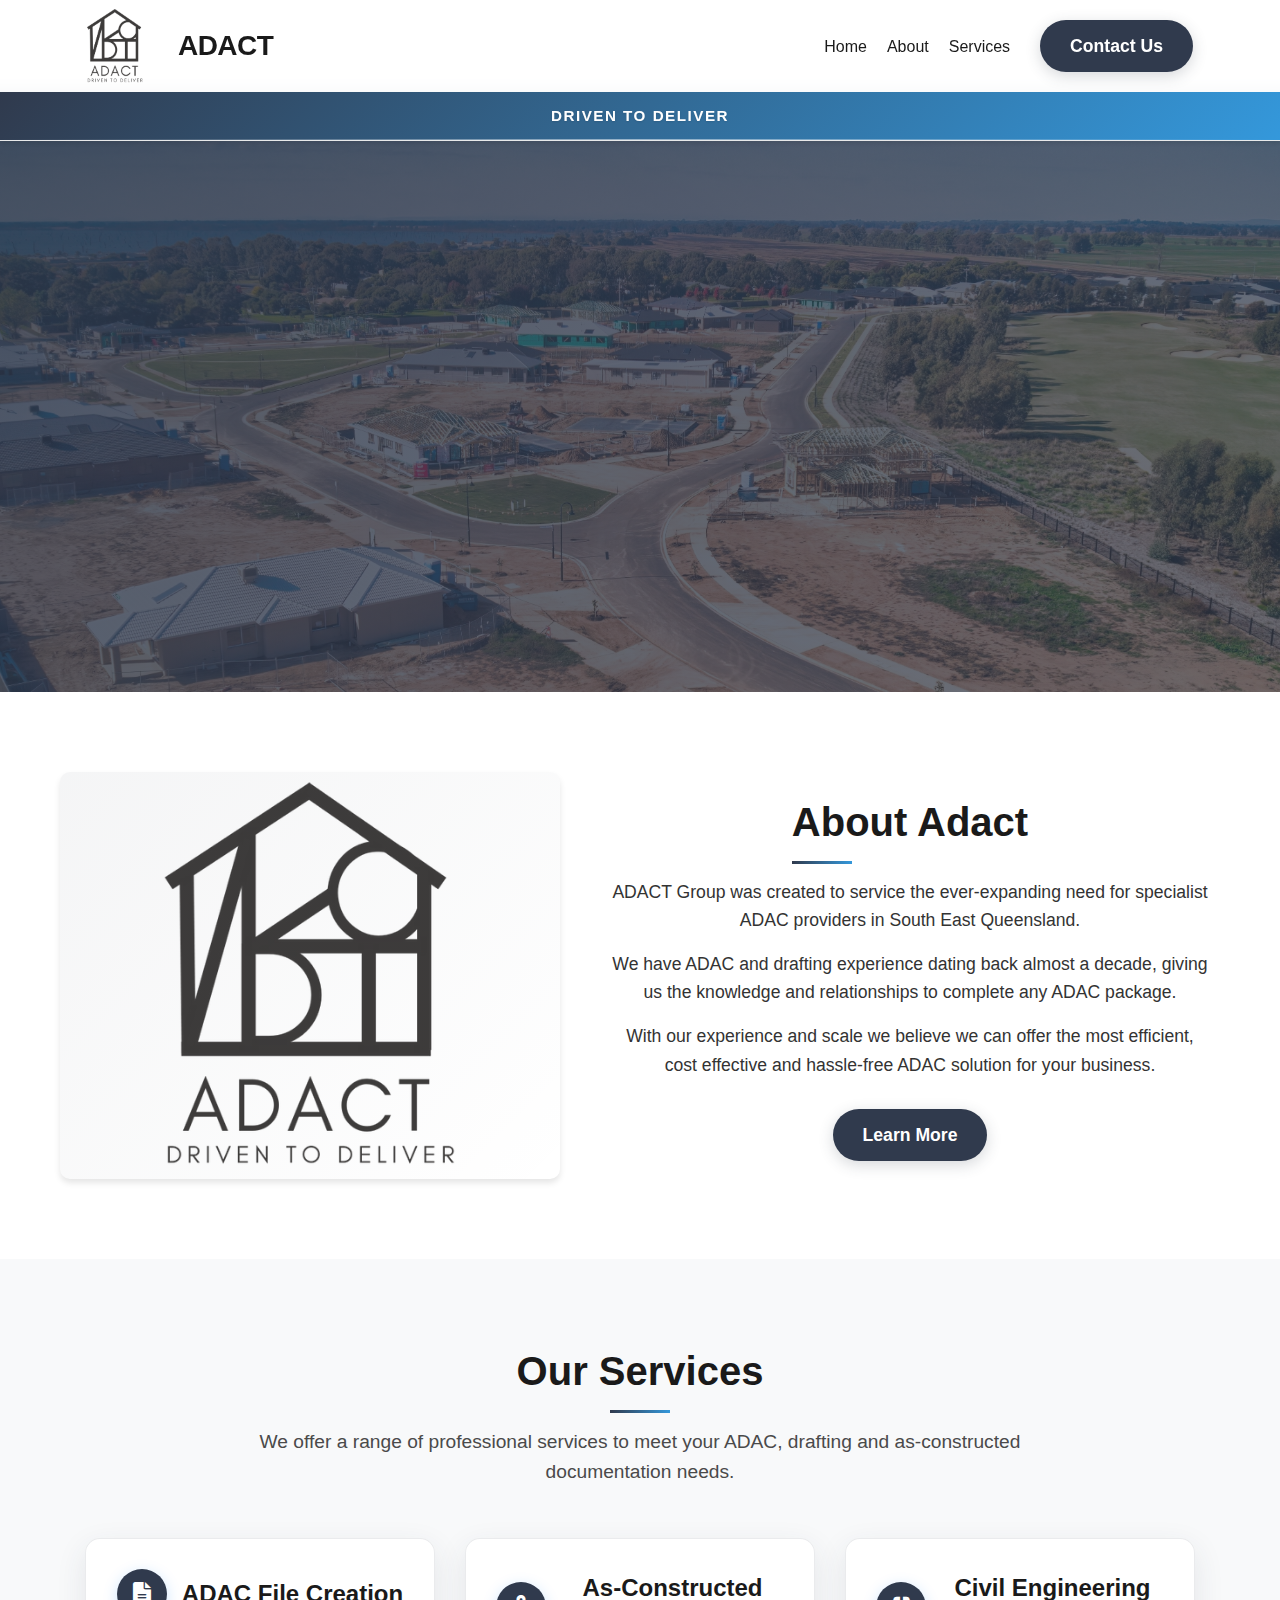
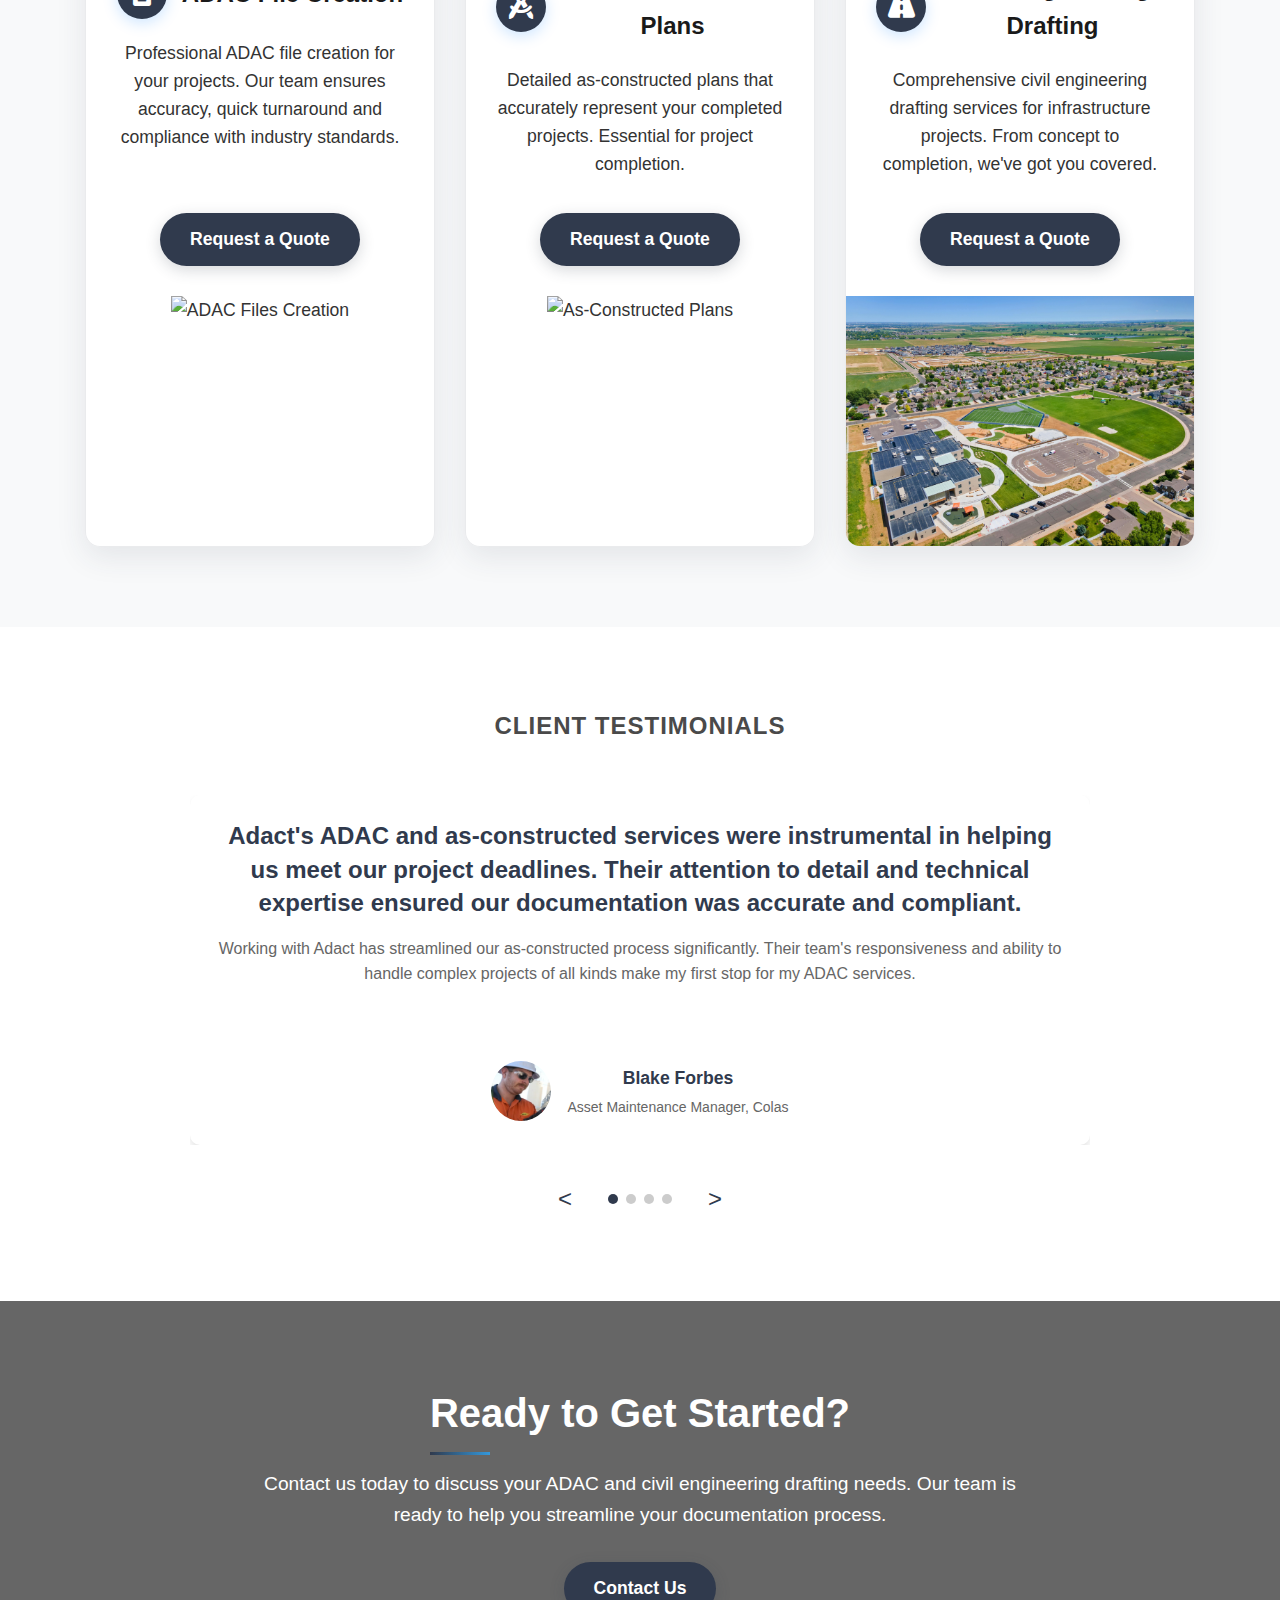
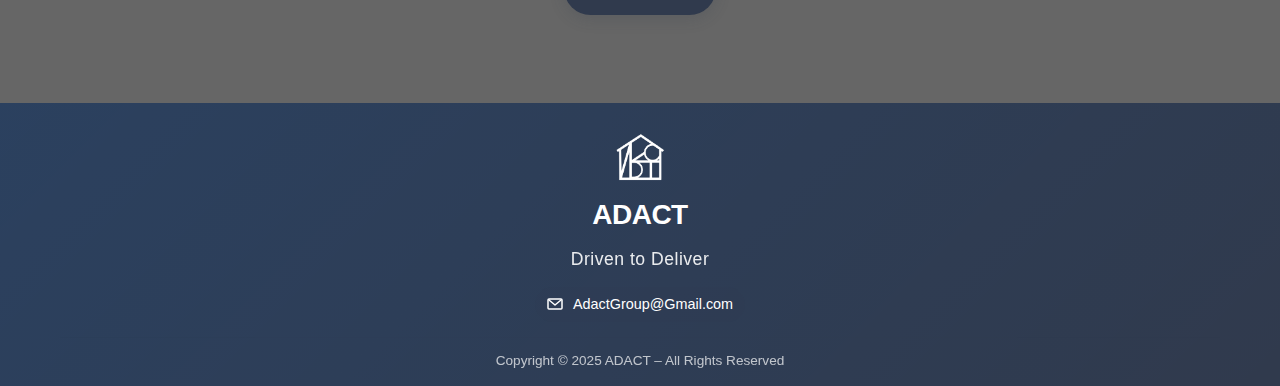
==== index.html @ 295e5d37 "Initial commit" ====
<!DOCTYPE html>
<html lang="en">

<head>
  <meta charset="UTF-8" />
  <meta name="viewport" content="width=device-width, initial-scale=1.0" />
  <meta name="description"
    content="ADACT - Professional ADAC and civil engineering drafting services. Specializing in ADAC files creation, As-Constructed Plans, and civil engineering drafting." />
  <link rel="icon" type="image/png" href="img/favicon.png" />
  <title>ADACT - ADAC & Civil Engineering Drafting Services</title>

  <!-- Preload critical assets -->
  <link rel="preload" href="img/LOGO-Slogan-Black.png" as="image" />
  <link rel="preload" href="img/Hero.jpg" as="image" />

  <!-- Preconnect to external domains -->
  <link rel="preconnect" href="https://fonts.googleapis.com" />
  <link rel="preconnect" href="https://fonts.gstatic.com" crossorigin />

  <link rel="stylesheet" href="css/adact-styles.css" />
  <link rel="stylesheet" href="https://cdnjs.cloudflare.com/ajax/libs/font-awesome/6.0.0/css/all.min.css" />
</head>

<body>
  <div class="wrapper">
    <header class="header">
      <div class="header__container">
        <a href="index.html" class="header__logo logo"><img src="img/LOGO-Slogan-Grey.png" alt="ADACT" /><span
            class="header__logo-text">ADACT</span></a>
        <div class="header__navigation">
          <div class="header__menu menu">
            <nav class="menu__body">
              <ul class="menu__list">
                <li class="menu__item"><a href="index.html" class="menu__link">Home</a></li>
                <li class="menu__item"><a href="about.html" class="menu__link">About</a></li>
                <li class="menu__item"><a href="services.html" class="menu__link">Services</a></li>
              </ul>
              <a href="contact.html" class="actions-header__button">Contact Us</a>
            </nav>
          </div>
          <div class="header__actions actions-header">
            <button type="button" class="menu__icon icon-menu"><span></span></button>
          </div>
        </div>
      </div>
      <div class="header__tagline">
        <span class="header__tagline-text">Driven To Deliver</span>
      </div>
    </header>
    <main class="page">
      <section class="page__main main main_pages main_home"
        style="background-image: url('img/Hero.jpg'); background-size: cover; background-position: center;">
        <div class="main__container main__container_pages">
          <h1 class="main__title">ADAC & Civil Engineering Drafting</h1>
          <div class="main__text main__text_pages">
            Professional drafting services for ADAC files and as-constructed Plans, delivering precision and efficiency
            for your engineering projects.
          </div>
          <a href="contact.html" class="main__button">Contact Us</a>
        </div>
      </section>
      <section class="page__about about">
        <div class="about__container">
          <div class="about__image">
            <img src="img/LOGO-Slogan-Grey.png" alt="ADACT Logo" />
          </div>
          <div class="about__content">
            <h2 class="about__title title">About Adact</h2>
            <div class="about__text">
              <p>
                ADACT Group was created to service the ever-expanding need for specialist ADAC providers in South East
                Queensland.
              </p>
              <p>
                We have ADAC and drafting experience dating back almost a decade, giving us the knowledge and
                relationships to complete any ADAC package.
              </p>
              <p>
                With our experience and scale we believe we can offer the most efficient, cost effective and hassle-free
                ADAC solution for your business.
              </p>
            </div>
            <a href="about.html" class="about__button button">Learn More</a>
          </div>
        </div>
      </section>
      <section class="page__services services">
        <div class="services__container">
          <h2 class="services__title">Our Services</h2>
          <div class="services__text">
            We offer a range of professional services to meet your ADAC, drafting and as-constructed documentation
            needs.
          </div>
          <div class="services__items">
            <div class="services__item">
              <div class="card">
                <div class="card__content">
                  <div class="card__header">
                    <div class="card__icon">
                      <i class="fas fa-file-alt"></i>
                    </div>
                    <h3 class="card__title">ADAC File Creation</h3>
                  </div>
                  <div class="card__text">
                    <p>Professional ADAC file creation for your projects. Our team ensures accuracy, quick turnaround
                      and compliance with
                      industry standards.</p>
                  </div>
                  <a href="contact.html" class="card__button">Request a Quote</a>
                </div>
                <div class="card__image">
                  <img src="img/Teamwork.jpg" alt="ADAC Files Creation" />
                </div>
              </div>
            </div>
            <div class="services__item">
              <div class="card">
                <div class="card__content">
                  <div class="card__header">
                    <div class="card__icon">
                      <i class="fas fa-drafting-compass"></i>
                    </div>
                    <h3 class="card__title">As-Constructed Plans</h3>
                  </div>
                  <div class="card__text">
                    <p>Detailed as-constructed plans that accurately represent your completed projects. Essential for
                      project completion.</p>
                  </div>
                  <a href="contact.html" class="card__button">Request a Quote</a>
                </div>
                <div class="card__image">
                  <img src="img/Drafting.jpg" alt="As-Constructed Plans" />
                </div>
              </div>
            </div>
            <div class="services__item">
              <div class="card">
                <div class="card__content">
                  <div class="card__header">
                    <div class="card__icon">
                      <i class="fas fa-road"></i>
                    </div>
                    <h3 class="card__title">Civil Engineering Drafting</h3>
                  </div>
                  <div class="card__text">
                    <p>Comprehensive civil engineering drafting services for infrastructure projects. From concept to
                      completion, we've got you covered.</p>
                  </div>
                  <a href="contact.html" class="card__button">Request a Quote</a>
                </div>
                <div class="card__image">
                  <img src="img/AsCon Plans.jpg" alt="Civil Engineering Drafting" />
                </div>
              </div>
            </div>
          </div>
        </div>
      </section>
      <section class="page__testimonial testimonial">
        <div class="testimonial__container">
          <h3 class="testimonial__caption">Client Testimonials</h3>

          <div class="testimonial__slider">
            <div class="testimonial__slide active">
              <h2 class="testimonial__slide-title">
                Adact's ADAC and as-constructed services were instrumental in helping us meet our project deadlines.
                Their attention to detail and technical expertise ensured our documentation was accurate and compliant.
              </h2>
              <div class="testimonial__slide-text">
                Working with Adact has streamlined our as-constructed process significantly. Their team's responsiveness
                and ability to handle complex projects of all kinds make my first stop for my ADAC services.
              </div>
              <div class="testimonial__slide-author">
                <img src="img/Blake.png" alt="Blake Forbes" class="testimonial__slide-author-img" />
                <div class="testimonial__slide-author-info">
                  <div class="testimonial__slide-author-name">Blake Forbes</div>
                  <div class="testimonial__slide-author-title">Asset Maintenance Manager, Colas</div>
                </div>
              </div>
            </div>

            <div class="testimonial__slide">
              <h2 class="testimonial__slide-title">
                The civil engineering drafting services provided by Adact exceeded our expectations in terms of quality
                and turnaround time.
              </h2>
              <div class="testimonial__slide-text">
                Their team demonstrated exceptional technical knowledge and attention to detail. The plans they produced
                were delivered on time and without issue, helping to ease the pressure on our team.
              </div>
              <div class="testimonial__slide-author">
                <img src="img/Jayden.jpeg" alt="Jayden Watson" class="testimonial__slide-author-img" />
                <div class="testimonial__slide-author-info">
                  <div class="testimonial__slide-author-name">Jayden Watson</div>
                  <div class="testimonial__slide-author-title">Senior Design Engineer, Ventia</div>
                </div>
              </div>
            </div>

            <div class="testimonial__slide">
              <h2 class="testimonial__slide-title">
                Adact's As-Constructed Plans service has been a game-changer for our project finalisation.
              </h2>
              <div class="testimonial__slide-text">
                They consistently deliver accurate and comprehensive plans that meet all expectations. Their ability to
                work with our existing systems and adapt to our specific needs has made
                them an essential partner.
              </div>
              <div class="testimonial__slide-author">
                <img src="img/James.jpeg" alt="James Cooper" class="testimonial__slide-author-img" />
                <div class="testimonial__slide-author-info">
                  <div class="testimonial__slide-author-name">James Cooper</div>
                  <div class="testimonial__slide-author-title">QLD Geotechnical Lead, Macquarie Geotechnical</div>
                </div>
              </div>
            </div>

            <div class="testimonial__slide">
              <h2 class="testimonial__slide-title">
                We've relied on Adact's team for all our ADAC and as-constructed needs for several years now, and they
                never
                disappoint.
              </h2>
              <div class="testimonial__slide-text">
                Their expertise in navigating complex local authority requirements and ability to produce high-quality
                work quickly has been invaluable to our projects. They truly understand the importance of
                accuracy and timing in our industry.
              </div>
              <div class="testimonial__slide-author">
                <img src="img/Alex.jpeg" alt="Alex Watson" class="testimonial__slide-author-img" />
                <div class="testimonial__slide-author-info">
                  <div class="testimonial__slide-author-name">Alex Watson</div>
                  <div class="testimonial__slide-author-title">Project Manager, Shadforths</div>
                </div>
              </div>
            </div>
          </div>

          <div class="testimonial__controls">
            <button class="testimonial__prev">&lt;</button>
            <div class="testimonial__dots">
              <span class="testimonial__dot active"></span>
              <span class="testimonial__dot"></span>
              <span class="testimonial__dot"></span>
              <span class="testimonial__dot"></span>
            </div>
            <button class="testimonial__next">&gt;</button>
          </div>
        </div>
      </section>
      <section class="page__outro outro outro_home"
        style="background-image: url('img/Drone Shot.jpg'); background-size: cover; background-position: center;">
        <div class="outro__container">
          <h2 class="outro__title title">Ready to Get Started?</h2>
          <div class="outro__text">
            Contact us today to discuss your ADAC and civil engineering drafting needs. Our team is ready to help you
            streamline your documentation process.
          </div>
          <a href="contact.html" class="outro__button">Contact Us</a>
        </div>
      </section>
    </main>
    <footer class="footer">
      <div class="footer__container">
        <div class="footer__info">
          <a href="index.html" class="footer__logo">
            <img src="img/LOGO-Black-Transparent.png" alt="ADACT" />
          </a>
          <div class="footer__brand">
            <span class="footer__brand-name">ADACT</span>
            <span class="footer__brand-tagline">Driven to Deliver</span>
          </div>
          <a href="mailto:AdactGroup@Gmail.com" class="footer__email">
            <svg width="16" height="16" viewBox="0 0 16 16" fill="none" xmlns="http://www.w3.org/2000/svg">
              <path d="M14 4L8 9L2 4" stroke="currentColor" stroke-width="1.5" stroke-linecap="round"
                stroke-linejoin="round" />
              <rect x="1" y="3" width="14" height="10" rx="1" stroke="currentColor" stroke-width="1.5" />
            </svg>
            AdactGroup@Gmail.com
          </a>
        </div>
        <div class="footer__copyright">Copyright © 2025 ADACT – All Rights Reserved</div>
      </div>
    </footer>
  </div>
  <script src="js/script.js"></script>
</body>

</html>
---- css/adact-styles.css ----
/* ADACT Website Consolidated Styles */

/* Reset Styles */
*,
*::before,
*::after {
    padding: 0;
    margin: 0;
    border: 0;
    box-sizing: border-box;
}

a {
    text-decoration: none;
    color: inherit;
}

li {
    list-style: none;
}

img {
    vertical-align: top;
    max-width: 100%;
    height: auto;
}

h1,
h2,
h3,
h4,
h5,
h6 {
    font-weight: inherit;
    font-size: inherit;
}

html,
body {
    height: 100%;
    line-height: 1;
}

textarea,
button,
input {
    font-weight: inherit;
    font-size: inherit;
    color: inherit;
    font-family: inherit;
}

button {
    cursor: pointer;
    background-color: inherit;
}

/* Import Fonts */
@import url("https://fonts.googleapis.com/css2?family=Inter:wght@400;500;600;700&display=swap");

/* Variables */
:root {
    --color-primary: #1a1a1a;
    --color-secondary: #4a4a4a;
    --color-accent: #303a4d;
    --color-background: #ffffff;
    --color-text: #333333;
    --color-light: #f5f5f5;
    --color-border: #e0e0e0;
    --shadow-sm: 0 2px 4px rgba(0, 0, 0, 0.1);
    --shadow-md: 0 4px 6px rgba(0, 0, 0, 0.1);
    --shadow-lg: 0 10px 15px rgba(0, 0, 0, 0.1);
    --transition-fast: 0.2s ease;
    --transition-normal: 0.3s ease;
    --transition-slow: 0.5s ease;
    --primary-color: #303a4d;
    --secondary-color: #3498db;
    --accent-color: #303a4d;
    --text-color: #333;
    --text-light: #fff;
    --background-light: #f8f9fa;
    --background-dark: #2c3e50;
    --white: #ffffff;
    --border-radius-sm: 5px;
    --border-radius-md: 10px;
    --border-radius-lg: 30px;
    --section-padding: 80px 0;
}

/* Common Styles */
body {
    font-family: "Inter", sans-serif;
    font-size: 1.1rem;
    color: var(--color-text);
    line-height: 1.6;
    background-color: var(--color-background);
}

[class*="__container"] {
    max-width: 1200px;
    margin: 0 auto;
    padding: 0 20px;
}

.logo {
    font-weight: 700;
    font-size: 2.25rem;
    letter-spacing: -0.5px;
}

.title {
    font-size: 2.5rem;
    font-weight: 700;
    color: var(--color-primary);
    margin-bottom: 1.5rem;
    position: relative;
    display: inline-block;
}

.title::after {
    content: '';
    position: absolute;
    bottom: -10px;
    left: 0;
    width: 60px;
    height: 3px;
    background: linear-gradient(to right, var(--color-accent), var(--secondary-color));
}

.button {
    display: inline-block;
    padding: 12px 30px;
    background: #303a4d;
    color: white;
    border-radius: 30px;
    font-weight: 600;
    text-decoration: none;
    transition: all 0.3s ease;
    position: relative;
    overflow: hidden;
    z-index: 1;
    box-shadow: 0 4px 15px rgba(48, 58, 77, 0.2);
}

.button:hover {
    transform: translateY(-3px);
    box-shadow: 0 8px 20px rgba(48, 58, 77, 0.3);
}

.wrapper {
    min-height: 100%;
    display: flex;
    flex-direction: column;
    overflow: hidden;
}

/* Header Styles */
.header {
    position: fixed;
    top: 0;
    left: 0;
    width: 100%;
    background: rgba(255, 255, 255, 0.95);
    z-index: 1000;
    box-shadow: var(--shadow-sm);
    transition: all var(--transition-fast);
    backdrop-filter: blur(10px);
    border-bottom: 1px solid rgba(0, 0, 0, 0.05);
    display: flex;
    flex-direction: column;
}

.header__container {
    display: flex;
    align-items: center;
    justify-content: space-between;
    min-height: 5.75rem;
    flex-wrap: wrap;
    max-width: 74.624rem;
    margin: 0 auto;
    padding: 0 1.5rem;
    width: 100%;
}

.header__tagline {
    width: 100%;
    background: linear-gradient(135deg, var(--color-accent) 0%, var(--secondary-color) 100%);
    position: relative;
    overflow: hidden;
}

.header.scrolled .header__tagline {
    height: 0;
    opacity: 0;
    padding: 0;
}

.header.scrolled {
    box-shadow: 0 2px 10px rgba(0, 0, 0, 0.1);
}

.header__tagline::after {
    content: '';
    position: absolute;
    bottom: 0;
    left: 0;
    width: 100%;
    height: 1px;
    background: linear-gradient(to right,
            rgba(255, 255, 255, 0) 0%,
            rgba(255, 255, 255, 0.5) 50%,
            rgba(255, 255, 255, 0) 100%);
}

.header__tagline-text {
    color: white;
    text-align: center;
    padding: 12px 0;
    font-size: 0.95rem;
    font-weight: 600;
    letter-spacing: 1.5px;
    text-transform: uppercase;
    position: relative;
    z-index: 1;
    text-shadow: 0 1px 2px rgba(0, 0, 0, 0.1);
    display: block;
}

.header.scrolled .header__tagline-text {
    padding: 0;
    font-size: 0;
}

.header__logo {
    position: relative;
    z-index: 2;
    display: flex;
    align-items: center;
    justify-content: center;
    gap: 15px;
    transition: transform var(--transition-fast);
}

.header__logo:hover {
    transform: scale(1.03);
}

.header__logo img {
    max-height: 78px;
    width: auto;
}

.header__logo-text {
    font-size: 1.75rem;
    font-weight: 700;
    color: var(--color-primary);
    letter-spacing: -0.5px;
}

.header__navigation {
    display: flex;
    align-items: center;
    gap: 20px;
}

.menu__body {
    display: flex;
    align-items: center;
    gap: 30px;
    transition: transform var(--transition-normal), opacity var(--transition-normal);
}

.menu__list {
    display: flex;
    gap: 20px;
}

.menu__link {
    font-size: 1rem;
    font-weight: 500;
    color: var(--color-primary);
    transition: color var(--transition-fast);
    position: relative;
}

.menu__link::after {
    content: '';
    position: absolute;
    bottom: -5px;
    left: 0;
    width: 0;
    height: 2px;
    background: var(--color-accent);
    transition: width var(--transition-normal);
}

.menu__link:hover {
    color: var(--color-accent);
}

.menu__link:hover::after {
    width: 100%;
}

.actions-header__button {
    display: inline-block;
    padding: 12px 30px;
    background: #303a4d;
    color: white;
    border-radius: 30px;
    font-weight: 600;
    text-decoration: none;
    transition: all 0.3s ease;
    position: relative;
    overflow: hidden;
    z-index: 1;
    box-shadow: 0 4px 15px rgba(48, 58, 77, 0.2);
}

.actions-header__button:hover {
    transform: translateY(-3px);
    box-shadow: 0 8px 20px rgba(48, 58, 77, 0.3);
}

.menu__icon {
    display: none;
    width: 30px;
    height: 30px;
    position: relative;
    z-index: 2;
}

.menu__icon span,
.menu__icon::before,
.menu__icon::after {
    content: '';
    position: absolute;
    left: 0;
    width: 100%;
    height: 2px;
    background-color: var(--color-primary);
    transition: all var(--transition-fast);
}

.menu__icon span {
    top: 50%;
    transform: translateY(-50%);
}

.menu__icon::before {
    top: 0;
}

.menu__icon::after {
    bottom: 0;
}

.menu__icon.active span {
    transform: scale(0);
}

.menu__icon.active::before {
    top: 50%;
    transform: translateY(-50%) rotate(45deg);
}

.menu__icon.active::after {
    bottom: 50%;
    transform: translateY(50%) rotate(-45deg);
}

/* Tagline Styles */
.tagline {
    position: relative;
    background-color: var(--color-accent);
    color: white;
    padding: 10px 0;
    text-align: center;
    overflow: hidden;
}

.tagline::before {
    content: '';
    position: absolute;
    top: 0;
    left: 0;
    width: 100%;
    height: 100%;
    background: linear-gradient(135deg, rgba(0, 123, 255, 0.9) 0%, rgba(0, 160, 255, 0.9) 100%);
    z-index: 0;
}

.tagline__container {
    position: relative;
    z-index: 1;
    max-width: 1200px;
    margin: 0 auto;
    padding: 0 20px;
}

.tagline__text {
    font-size: 1rem;
    font-weight: 500;
    letter-spacing: 0.5px;
    animation: fadeInUp 0.5s ease forwards;
}

@keyframes fadeInUp {
    from {
        opacity: 0;
        transform: translateY(10px);
    }

    to {
        opacity: 1;
        transform: translateY(0);
    }
}

/* Main Section Styles */
.page__main.main_pages {
    position: relative;
    min-height: 600px;
    display: flex;
    align-items: center;
    justify-content: center;
    text-align: center;
    color: white;
    overflow: hidden;
    transition: all 0.5s ease;
}

.page__main.main_pages::before {
    content: '';
    position: absolute;
    top: 0;
    left: 0;
    width: 100%;
    height: 100%;
    background: linear-gradient(135deg, rgba(48, 58, 77, 0.85) 0%, rgba(48, 58, 77, 0.7) 100%);
    z-index: 1;
    transition: all 0.5s ease;
}

.page__main.main_pages:hover::before {
    background: linear-gradient(135deg, rgba(48, 58, 77, 0.95) 0%, rgba(48, 58, 77, 0.8) 100%);
}

.page__main.main_pages:hover {
    transform: scale(1.01);
}

.main__container.main__container_pages {
    position: relative;
    z-index: 2;
    max-width: 1200px;
    margin: 0 auto;
    padding: 0 20px;
    animation: fadeIn 1s ease forwards;
}

.main__title {
    font-size: 3.5rem;
    font-weight: 700;
    margin-bottom: 1.5rem;
    color: white;
    text-shadow: 0 2px 4px rgba(0, 0, 0, 0.2);
    transform: translateY(20px);
    opacity: 0;
    animation: slideUp 0.8s ease forwards 0.3s;
}

.main__text.main__text_pages {
    font-size: 1.4rem;
    line-height: 1.6;
    margin-bottom: 2rem;
    max-width: 800px;
    margin-left: auto;
    margin-right: auto;
    color: rgba(255, 255, 255, 0.9);
    text-shadow: 0 1px 2px rgba(0, 0, 0, 0.2);
    transform: translateY(20px);
    opacity: 0;
    animation: slideUp 0.8s ease forwards 0.5s;
}

.main__button {
    display: inline-block;
    padding: 15px 40px;
    background: white;
    color: var(--color-primary);
    border-radius: 30px;
    font-weight: 600;
    text-decoration: none;
    transition: all 0.3s ease;
    position: relative;
    overflow: hidden;
    z-index: 1;
    box-shadow: 0 4px 15px rgba(0, 0, 0, 0.2);
    transform: translateY(20px);
    opacity: 0;
    animation: slideUp 0.8s ease forwards 0.7s;
}

.main__button:hover {
    transform: translateY(-3px);
    box-shadow: 0 8px 20px rgba(0, 0, 0, 0.3);
    background: var(--color-accent);
    color: white;
}

@keyframes fadeIn {
    from {
        opacity: 0;
    }

    to {
        opacity: 1;
    }
}

@keyframes slideUp {
    from {
        transform: translateY(20px);
        opacity: 0;
    }

    to {
        transform: translateY(0);
        opacity: 1;
    }
}

/* Outro Section Styles */
.page__outro.outro {
    position: relative;
    min-height: 400px;
    display: flex;
    align-items: center;
    justify-content: center;
    text-align: center;
    color: white;
    overflow: hidden;
    padding: 80px 0;
}

.page__outro.outro::before {
    content: '';
    position: absolute;
    top: 0;
    left: 0;
    width: 100%;
    height: 100%;
    background-color: rgba(0, 0, 0, 0.6);
    z-index: 1;
}

.outro__container {
    position: relative;
    z-index: 2;
    max-width: 800px;
    margin: 0 auto;
    padding: 0 20px;
}

.outro__title {
    font-size: 2.5rem;
    font-weight: 700;
    margin-bottom: 1.5rem;
    color: white;
}

.outro__text {
    font-size: 1.2rem;
    line-height: 1.6;
    margin-bottom: 2rem;
}

.outro__button {
    display: inline-block;
    padding: 12px 30px;
    background: #303a4d;
    color: white;
    border-radius: 30px;
    font-weight: 600;
    text-decoration: none;
    transition: all 0.3s ease;
    position: relative;
    overflow: hidden;
    z-index: 1;
    box-shadow: 0 4px 15px rgba(48, 58, 77, 0.2);
}

.outro__button:hover {
    transform: translateY(-3px);
    box-shadow: 0 8px 20px rgba(48, 58, 77, 0.3);
}

/* Footer Styles */
.footer {
    background-color: #303a4d;
    color: white;
    padding: 30px 0 15px;
    position: relative;
    overflow: hidden;
}

.footer::before {
    content: '';
    position: absolute;
    top: 0;
    left: 0;
    width: 100%;
    height: 100%;
    background: linear-gradient(135deg, rgba(0, 123, 255, 0.1) 0%, rgba(0, 0, 0, 0) 100%);
    pointer-events: none;
}

.footer__container {
    max-width: 1200px;
    margin: 0 auto;
    padding: 0 20px;
    display: flex;
    flex-direction: column;
    align-items: center;
    position: relative;
    z-index: 1;
}

.footer__info {
    display: flex;
    flex-direction: column;
    align-items: center;
    margin-bottom: 15px;
    text-align: center;
}

.footer__logo {
    margin-bottom: 10px;
    transition: transform 0.3s ease;
}

.footer__logo:hover {
    transform: scale(1.05);
}

.footer__logo img {
    height: 50px;
    width: auto;
    filter: brightness(0) invert(1);
}

.footer__brand {
    display: flex;
    flex-direction: column;
    align-items: center;
    margin-bottom: 10px;
}

.footer__brand-name {
    font-size: 1.75rem;
    font-weight: 700;
    margin-bottom: 8px;
    letter-spacing: -0.5px;
}

.footer__brand-tagline {
    font-size: 1.1rem;
    opacity: 0.9;
    font-weight: 500;
    letter-spacing: 0.5px;
}

.footer__email {
    display: flex;
    align-items: center;
    color: white;
    text-decoration: none;
    transition: all 0.3s ease;
    padding: 6px 12px;
    border-radius: 30px;
    background-color: rgba(48, 58, 77, 0.1);
    margin-top: 3px;
    font-size: 0.9rem;
}

.footer__email:hover {
    background-color: rgba(48, 58, 77, 0.2);
    transform: translateY(-2px);
}

.footer__email svg {
    margin-right: 10px;
    transition: transform 0.3s ease;
}

.footer__email:hover svg {
    transform: translateY(-2px);
}

.footer__copyright {
    font-size: 0.85rem;
    opacity: 0.7;
    text-align: center;
    padding-top: 12px;
    border-top: 1px solid rgba(48, 58, 77, 0.1);
    width: 100%;
}

/* About Page Styles */
.about__container {
    display: flex;
    align-items: center;
    gap: 50px;
    max-width: 1200px;
    margin: 0 auto;
    padding: 80px 20px;
    background-color: var(--color-background);
}

.about__image {
    flex: 1;
    max-width: 500px;
    position: relative;
}

.about__image img {
    width: 100%;
    height: auto;
    border-radius: 10px;
    box-shadow: var(--shadow-md);
    transition: transform 0.3s ease;
    animation: float 8s ease-in-out infinite;
}

@keyframes float {
    0% {
        transform: translateY(0px);
    }

    50% {
        transform: translateY(-8px);
    }

    100% {
        transform: translateY(0px);
    }
}

.about__image::before {
    content: '';
    position: absolute;
    top: 0;
    left: 0;
    right: 0;
    bottom: 0;
    background: linear-gradient(135deg, rgba(48, 58, 77, 0.05) 0%, rgba(48, 58, 77, 0) 100%);
    border-radius: 10px;
    z-index: 1;
}

.about__image:hover img {
    transform: scale(1.01);
    box-shadow: 0 10px 25px rgba(48, 58, 77, 0.15);
}

.about__content {
    flex: 1;
    max-width: 600px;
    text-align: center;
}

.about__title {
    text-align: center;
    margin-bottom: 1.5rem;
}

.about__text {
    text-align: center;
    margin-bottom: 30px;
}

.about__text p {
    text-align: center;
    margin-bottom: 1rem;
}

.about__button {
    margin: 0 auto;
    display: block;
    width: fit-content;
}

/* Services Section Styles */
.services {
    padding: 80px 0;
    background-color: var(--background-light);
    position: relative;
}

.services__container {
    max-width: 1200px;
    margin: 0 auto;
    padding: 0 20px;
    text-align: center;
}

.services__title {
    font-size: 2.5rem;
    font-weight: 700;
    color: var(--color-primary);
    margin-bottom: 1.5rem;
    text-align: center;
    position: relative;
    display: inline-block;
}

.services__title::after {
    content: '';
    position: absolute;
    bottom: -10px;
    left: 50%;
    transform: translateX(-50%);
    width: 60px;
    height: 3px;
    background: linear-gradient(to right, var(--color-accent), var(--secondary-color));
}

.services__text {
    font-size: 1.2rem;
    line-height: 1.6;
    color: var(--color-secondary);
    max-width: 800px;
    margin: 0 auto 50px;
    text-align: center;
}

.services__items {
    display: flex;
    flex-wrap: wrap;
    gap: 30px;
    justify-content: center;
}

.services__item {
    flex: 1;
    min-width: 300px;
    max-width: 350px;
}

.card {
    background: rgba(255, 255, 255, 0.95);
    border-radius: 15px;
    overflow: hidden;
    box-shadow: 0 10px 30px rgba(48, 58, 77, 0.1);
    transition: all 0.3s ease;
    border: 1px solid rgba(48, 58, 77, 0.1);
    display: flex;
    flex-direction: column;
    height: 100%;
}

.card:hover {
    transform: translateY(-5px);
    box-shadow: 0 15px 40px rgba(48, 58, 77, 0.2);
}

.card__content {
    padding: 30px;
    flex: 1;
    display: flex;
    flex-direction: column;
    align-items: center;
    text-align: center;
}

.card__header {
    display: flex;
    align-items: center;
    justify-content: center;
    margin-bottom: 20px;
    width: 100%;
}

.card__icon {
    width: 50px;
    height: 50px;
    background: var(--color-accent);
    border-radius: 50%;
    display: flex;
    align-items: center;
    justify-content: center;
    margin-right: 15px;
    flex-shrink: 0;
    color: white;
    font-size: 1.5rem;
    box-shadow: 0 4px 15px rgba(0, 123, 255, 0.2);
}

.card__title {
    font-size: 1.5rem;
    font-weight: 600;
    color: var(--color-primary);
    margin: 0;
    text-align: center;
}

.card__text {
    margin-bottom: 20px;
    flex: 1;
    text-align: center;
    width: 100%;
}

.card__text p {
    margin-bottom: 15px;
    color: var(--color-text);
    line-height: 1.6;
}

.card__image {
    height: 250px;
    width: 100%;
    overflow: hidden;
    position: relative;
}

.card__image img {
    width: 100%;
    height: 100%;
    object-fit: cover;
    transition: transform 0.3s ease;
}

.card:hover .card__image img {
    transform: scale(1.05);
}

.card__button {
    display: inline-block;
    padding: 12px 30px;
    background: #303a4d;
    color: white;
    border-radius: 30px;
    font-weight: 600;
    text-decoration: none;
    transition: all 0.3s ease;
    position: relative;
    overflow: hidden;
    z-index: 1;
    box-shadow: 0 4px 15px rgba(48, 58, 77, 0.2);
    margin-top: auto;
    align-self: center;
    text-align: center;
    min-width: 180px;
}

.card__button:hover {
    transform: translateY(-3px);
    box-shadow: 0 8px 20px rgba(48, 58, 77, 0.3);
    background: var(--color-accent);
}

/* Services Page Styles */
.services-page {
    padding: 80px 0;
    background-color: #f9f9f9;
}

.services-page__container {
    max-width: 1200px;
    margin: 0 auto;
    padding: 0 20px;
}

.services-page__intro {
    text-align: center;
    margin-bottom: 60px;
}

.services-page__section-title {
    font-size: 2.5rem;
    font-weight: 700;
    color: var(--color-primary);
    margin-bottom: 20px;
}

.services-page__section-description {
    font-size: 1.2rem;
    line-height: 1.6;
    color: var(--color-secondary);
    max-width: 800px;
    margin: 0 auto;
}

.services-page__item {
    margin-bottom: 40px;
}

.services-page__card {
    display: flex;
    background: white;
    border-radius: 15px;
    overflow: hidden;
    box-shadow: 0 10px 30px rgba(48, 58, 77, 0.1);
    transition: all 0.3s ease;
    border: 1px solid rgba(48, 58, 77, 0.1);
}

.services-page__card-content {
    flex: 1;
    padding: 40px;
    display: flex;
    flex-direction: column;
}

.services-page__card-header {
    display: flex;
    align-items: center;
    justify-content: space-between;
    margin-bottom: 20px;
}

.services-page__title {
    font-size: 1.75rem;
    font-weight: 600;
    color: var(--color-primary);
    margin: 0;
}

.services-page__icon {
    width: 50px;
    height: 50px;
    background: var(--color-accent);
    border-radius: 50%;
    display: flex;
    align-items: center;
    justify-content: center;
    color: white;
    font-size: 1.5rem;
    box-shadow: 0 4px 15px rgba(0, 123, 255, 0.2);
}

.services-page__text {
    font-size: 1rem;
    line-height: 1.6;
    color: var(--color-text);
    margin-bottom: 30px;
}

.services-page__text p {
    margin-bottom: 15px;
}

.services-page__button {
    display: inline-block;
    padding: 12px 30px;
    background: #303a4d;
    color: white;
    border-radius: 30px;
    font-weight: 600;
    text-decoration: none;
    transition: all 0.3s ease;
    align-self: flex-start;
    margin-top: auto;
    box-shadow: 0 4px 15px rgba(48, 58, 77, 0.2);
}

.services-page__button:hover {
    transform: translateY(-3px);
    box-shadow: 0 8px 20px rgba(48, 58, 77, 0.3);
}

.services-page__card-image {
    flex: 1;
    max-width: 400px;
    overflow: hidden;
}

.services-page__card-image img {
    width: 100%;
    height: 100%;
    object-fit: cover;
    transition: transform 0.3s ease;
}

.services-page__card:hover .services-page__card-image img {
    transform: scale(1.05);
}

.services-page__item:nth-child(even) .services-page__card {
    flex-direction: row-reverse;
}

@media (max-width: 992px) {
    .services-page__card {
        flex-direction: column;
    }

    .services-page__card-image {
        max-width: 100%;
        height: 300px;
    }

    .services-page__item:nth-child(even) .services-page__card {
        flex-direction: column;
    }
}

@media (max-width: 768px) {
    .services-page {
        padding: 60px 0;
    }

    .services-page__section-title {
        font-size: 2rem;
    }

    .services-page__section-description {
        font-size: 1.1rem;
    }

    .services-page__card-content {
        padding: 30px;
    }

    .services-page__card-image {
        height: 250px;
    }
}

/* Pricing Section Styles */
.pricing__container {
    max-width: 1200px;
    margin: 0 auto;
    padding: 80px 20px;
    text-align: center;
}

.pricing__title {
    font-size: 2.5rem;
    font-weight: 700;
    color: var(--color-primary);
    margin-bottom: 1.5rem;
}

.pricing__text {
    font-size: 1.2rem;
    line-height: 1.6;
    color: var(--color-secondary);
    max-width: 800px;
    margin: 0 auto 50px;
}

.pricing__row {
    display: flex;
    flex-wrap: wrap;
    gap: 30px;
    justify-content: center;
}

.pricing__column {
    flex: 1;
    min-width: 300px;
    max-width: 350px;
    display: flex;
}

.pricing__item {
    background: rgba(255, 255, 255, 0.95);
    border-radius: 15px;
    padding: 40px;
    box-shadow: 0 10px 30px rgba(48, 58, 77, 0.1);
    transition: all 0.3s ease;
    border: 1px solid rgba(48, 58, 77, 0.1);
    display: flex;
    flex-direction: column;
    width: 100%;
    height: 100%;
}

.pricing__item:hover {
    transform: translateY(-5px);
    box-shadow: 0 15px 40px rgba(48, 58, 77, 0.2);
}

.item-pricing__info {
    text-align: center;
    display: flex;
    flex-direction: column;
    height: 100%;
}

.item-pricing__label {
    font-size: 1.5rem;
    font-weight: 700;
    color: var(--color-primary);
    margin-bottom: 20px;
    padding-bottom: 15px;
    border-bottom: 1px solid var(--color-border);
}

.item-pricing__list {
    text-align: left;
    flex: 1;
    margin-bottom: 20px;
}

.item-pricing__item {
    margin-bottom: 15px;
    padding-left: 25px;
    position: relative;
}

.item-pricing__item::before {
    content: '✓';
    position: absolute;
    left: 0;
    color: var(--color-accent);
    font-weight: bold;
}

/* Services CTA Section Styles */
.services-cta {
    padding: 100px 0;
    background: transparent;
    color: var(--color-primary);
    text-align: center;
    position: relative;
    overflow: hidden;
}

.services-cta__container {
    max-width: 800px;
    margin: 0 auto;
    padding: 0 20px;
    position: relative;
    z-index: 2;
}

.services-cta__content {
    background: rgba(255, 255, 255, 0.95);
    border-radius: 15px;
    padding: 50px;
    box-shadow: 0 10px 30px rgba(48, 58, 77, 0.1);
    backdrop-filter: blur(10px);
    transform: translateY(0);
    transition: transform 0.3s ease, box-shadow 0.3s ease;
    border: 1px solid rgba(48, 58, 77, 0.1);
}

.services-cta__content:hover {
    transform: translateY(-5px);
    box-shadow: 0 15px 40px rgba(48, 58, 77, 0.2);
}

.services-cta__title {
    font-size: 2.8rem;
    font-weight: 700;
    margin-bottom: 25px;
    color: #303a4d;
    position: relative;
    display: inline-block;
}

.services-cta__title::after {
    content: '';
    position: absolute;
    bottom: -10px;
    left: 50%;
    transform: translateX(-50%);
    width: 60px;
    height: 3px;
    background: linear-gradient(90deg, transparent, #303a4d, transparent);
}

.services-cta__text {
    font-size: 1.2rem;
    line-height: 1.8;
    margin-bottom: 35px;
    color: var(--color-text);
    max-width: 600px;
    margin-left: auto;
    margin-right: auto;
}

.services-cta__button {
    display: inline-block;
    padding: 16px 35px;
    background: linear-gradient(135deg, #303a4d 0%, #303a4d 100%);
    color: white;
    text-decoration: none;
    border-radius: 30px;
    font-weight: 600;
    transition: all 0.3s ease;
    position: relative;
    overflow: hidden;
    z-index: 1;
    box-shadow: 0 4px 15px rgba(48, 58, 77, 0.2);
}

.services-cta__button:hover {
    transform: translateY(-3px);
    box-shadow: 0 8px 20px rgba(48, 58, 77, 0.3);
}

/* Contact Page Styles */
.contact__container {
    max-width: 1200px;
    margin: 0 auto;
    padding: 80px 20px;
}

.contact__content {
    display: flex;
    gap: 50px;
}

.contact__form {
    flex: 1;
    background-color: white;
    border-radius: 10px;
    box-shadow: var(--shadow-md);
    padding: 40px;
}

.form__group {
    margin-bottom: 20px;
}

.form__label {
    display: block;
    margin-bottom: 8px;
    font-weight: 500;
    color: var(--color-primary);
}

.form__input,
.form__textarea {
    width: 100%;
    padding: 12px 15px;
    border: 1px solid var(--color-border);
    border-radius: 5px;
    background-color: var(--color-light);
    transition: border-color 0.3s ease;
}

.form__input:focus,
.form__textarea:focus {
    outline: none;
    border-color: #303a4d;
    box-shadow: 0 0 0 2px rgba(48, 58, 77, 0.1);
}

.form__textarea {
    min-height: 150px;
    resize: vertical;
}

.required .form__label::after {
    content: '*';
    color: var(--color-accent);
    margin-left: 5px;
}

.contact__info {
    flex: 1;
}

.contact-info {
    margin-bottom: 40px;
}

.contact-info__item {
    display: flex;
    align-items: flex-start;
    margin-bottom: 20px;
}

.contact-info__icon {
    width: 40px;
    height: 40px;
    background-color: rgba(48, 58, 77, 0.1);
    color: #303a4d;
    border-radius: 50%;
    display: flex;
    align-items: center;
    justify-content: center;
    margin-right: 15px;
    flex-shrink: 0;
}

.contact-info__content {
    flex: 1;
}

.contact-info__title {
    font-size: 1.1rem;
    font-weight: 600;
    margin-bottom: 5px;
    color: var(--color-primary);
}

.contact-info__text {
    color: var(--color-secondary);
}

.map {
    width: 100%;
    height: 300px;
    border-radius: 10px;
    overflow: hidden;
}

.map iframe {
    width: 100%;
    height: 100%;
    border: none;
}

/* Testimonial Slider Styles */
.testimonial__container {
    max-width: 1200px;
    margin: 0 auto;
    padding: 80px 20px;
    text-align: center;
}

.testimonial__caption {
    font-size: 1.5rem;
    font-weight: 600;
    color: var(--color-secondary);
    margin-bottom: 50px;
    text-transform: uppercase;
    letter-spacing: 1px;
}

.testimonial__slider {
    position: relative;
    width: 100%;
    max-width: 900px;
    margin: 0 auto;
    overflow: hidden;
    height: 350px;
}

.testimonial__slide {
    position: absolute;
    width: 100%;
    opacity: 0;
    transition: opacity 0.5s ease;
    transform: translateX(100%);
    padding: 1.5rem;
    background: white;
    border-radius: 10px;
    box-shadow: 0 4px 6px rgba(0, 0, 0, 0.1);
    height: 100%;
    display: flex;
    flex-direction: column;
    justify-content: center;
}

.testimonial__slide.active {
    position: relative;
    opacity: 1;
    transform: translateX(0);
}

.testimonial__slide-title {
    font-size: 1.5rem;
    font-weight: 600;
    color: #303a4d;
    margin-bottom: 1rem;
    line-height: 1.4;
    max-height: 4.2em;
    overflow: hidden;
}

.testimonial__slide-text {
    font-size: 1rem;
    line-height: 1.6;
    color: #666;
    margin-bottom: 1.5rem;
    max-height: 6.4em;
    overflow: hidden;
}

.testimonial__slide-author {
    display: flex;
    align-items: center;
    justify-content: center;
    margin-top: auto;
    padding-top: 0.5rem;
}

.testimonial__slide-author-img {
    width: 60px;
    height: 60px;
    border-radius: 50%;
    object-fit: cover;
    margin-right: 1rem;
}

.testimonial__slide-author-info {
    display: flex;
    flex-direction: column;
}

.testimonial__slide-author-name {
    font-weight: 600;
    color: #303a4d;
    margin-bottom: 0.25rem;
    display: block;
}

.testimonial__slide-author-title {
    font-size: 0.875rem;
    color: #666;
    display: block;
}

.testimonial__controls {
    display: flex;
    align-items: center;
    justify-content: center;
    margin-top: 2rem;
}

.testimonial__prev,
.testimonial__next {
    background: none;
    border: none;
    font-size: 1.5rem;
    color: #303a4d;
    cursor: pointer;
    padding: 0.5rem 1rem;
    transition: color 0.3s ease;
}

.testimonial__prev:hover,
.testimonial__next:hover {
    color: var(--color-accent);
}

.testimonial__dots {
    display: flex;
    align-items: center;
    justify-content: center;
    margin: 0 1rem;
}

.testimonial__dot {
    width: 10px;
    height: 10px;
    border-radius: 50%;
    background-color: #ccc;
    margin: 0 0.25rem;
    cursor: pointer;
    transition: background-color 0.3s ease;
}

.testimonial__dot.active {
    background-color: var(--color-accent);
}

/* Responsive Styles */
@media (max-width: 992px) {
    .about__container {
        flex-direction: column;
        text-align: center;
    }

    .about__image {
        max-width: 100%;
        margin-bottom: 30px;
    }

    .about__title::after {
        left: 50%;
        transform: translateX(-50%);
    }

    .services-page__card {
        flex-direction: column;
    }

    .services-page__card-image {
        max-width: 100%;
        height: 300px;
    }

    .services-page__item:nth-child(even) .services-page__card {
        flex-direction: column;
    }

    .contact__content {
        flex-direction: column;
    }

    .menu__body {
        position: fixed;
        top: 0;
        left: 0;
        width: 100%;
        height: 100%;
        background-color: white;
        display: flex;
        flex-direction: column;
        align-items: center;
        justify-content: center;
        transform: translateY(-100%);
        transition: transform 0.3s ease;
        z-index: 1;
    }

    .menu__body.active {
        transform: translateY(0);
    }

    .menu__list {
        flex-direction: column;
        align-items: center;
    }

    .menu__item {
        margin-bottom: 20px;
    }

    .menu__link {
        font-size: 1.2rem;
    }

    .actions-header__button {
        margin-top: 20px;
    }

    .menu__icon {
        display: block;
    }
}

@media (max-width: 768px) {
    .page__outro.outro {
        padding: 60px 0;
    }

    .outro__title {
        font-size: 2rem;
    }

    .outro__text {
        font-size: 1.1rem;
    }

    .footer {
        padding: 50px 0 25px;
    }

    .footer__brand-name {
        font-size: 1.5rem;
    }

    .footer__brand-tagline {
        font-size: 1rem;
    }

    .footer__email {
        padding: 8px 16px;
        font-size: 0.9rem;
    }

    .services-page__container {
        padding-top: 20px !important;
        padding-bottom: 20px !important;
    }

    .services-page__item {
        margin-bottom: 30px;
    }

    .services-page__card {
        padding: 30px;
    }

    .services-page__card-image {
        height: 250px;
    }

    .services-page__title {
        font-size: 1.5rem;
    }

    .services-page__text {
        font-size: 1rem;
    }

    .services-page__item:nth-child(even) .services-page__card {
        padding: 30px;
    }

    .services-page__item:nth-child(even) .services-page__card-content {
        padding: 30px;
    }

    .services-page__item:nth-child(even) .services-page__card-content::before {
        display: none;
    }

    .services-page__item:nth-child(even) .services-page__title::after {
        left: 0;
    }

    .services-page__item:nth-child(even) .services-page__icon {
        margin-left: 0;
    }

    .services-page__item:nth-child(even) .services-page__button {
        margin-left: 0;
    }

    .pricing__container {
        padding: 60px 20px;
    }

    .pricing__title {
        font-size: 2rem;
    }

    .pricing__text {
        font-size: 1.1rem;
    }

    .pricing__row {
        flex-direction: column;
        align-items: center;
    }

    .pricing__column {
        width: 100%;
        max-width: 100%;
    }

    .services-cta {
        padding: 60px 0;
    }

    .services-cta__content {
        padding: 30px;
    }

    .services-cta__title {
        font-size: 2.2rem;
    }

    .services-cta__text {
        font-size: 1.1rem;
    }

    .services-cta__button {
        padding: 14px 30px;
    }

    .testimonial__slide-title {
        font-size: 1.25rem;
    }

    .testimonial__slide-text {
        font-size: 0.875rem;
    }

    .testimonial__slide-author-img {
        width: 50px;
        height: 50px;
    }

    .page__main,
    .page__about,
    .page__services,
    .page__contact {
        min-height: 500px;
    }

    .page__contact {
        padding: 60px 0;
    }

    .contact__content {
        gap: 30px;
    }

    .contact__title {
        font-size: 2rem;
    }

    .contact__text {
        font-size: 1.1rem;
    }

    .adact-group__container {
        padding: 60px 20px;
    }

    .contact__container {
        padding: 60px 20px;
    }
}

@media (max-width: 480px) {
    .page__contact {
        padding: 40px 0;
    }

    .contact__title {
        font-size: 1.75rem;
    }

    .contact-info__item {
        flex-direction: column;
        align-items: center;
        text-align: center;
    }

    .contact-info__icon {
        margin-right: 0;
        margin-bottom: 10px;
    }

    .contact-info__icon i {
        font-size: 1.2rem;
    }

    .map {
        height: 250px;
    }
}

body.lock {
    overflow: hidden;
}

/* Mobile Menu Styles */
@media (max-width: 767.98px) {
    .menu__body {
        position: fixed;
        top: 5.75rem;
        left: -100%;
        width: 100%;
        height: calc(100vh - 5.75rem);
        background-color: var(--color-background);
        padding: 30px;
        transition: left var(--transition-normal);
        overflow: auto;
        opacity: 0;
    }

    .menu__body.active {
        left: 0;
        opacity: 1;
        z-index: 2;
    }

    .icon-menu {
        display: block;
        position: relative;
        width: 30px;
        height: 18px;
        cursor: pointer;
        z-index: 5;
    }

    .icon-menu span,
    .icon-menu::before,
    .icon-menu::after {
        content: "";
        transition: all var(--transition-normal);
        right: 0;
        position: absolute;
        width: 100%;
        height: 2px;
        background-color: var(--color-primary);
    }

    .icon-menu::before {
        top: 0;
    }

    .icon-menu::after {
        bottom: 0;
    }

    .icon-menu span {
        top: calc(50% - 1px);
    }

    .icon-menu.active span {
        width: 0;
    }

    .icon-menu.active::before {
        top: calc(50% - 1px);
        transform: rotate(-45deg);
    }

    .icon-menu.active::after {
        bottom: calc(50% - 1px);
        transform: rotate(45deg);
    }
}

/* Form Validation Styles */
.form__input.invalid,
.form__textarea.invalid {
    border-color: var(--accent-color);
}

.error-message {
    color: var(--accent-color);
    font-size: 0.875rem;
    margin-top: 4px;
    opacity: 0;
    transform: translateY(-10px);
    transition: all var(--transition-normal);
}

.invalid+.error-message {
    opacity: 1;
    transform: translateY(0);
}

/* Notification Styles */
.notification {
    position: fixed;
    bottom: 20px;
    right: 20px;
    padding: 15px 25px;
    background-color: var(--color-background);
    border-radius: var(--border-radius-md);
    box-shadow: var(--shadow-md);
    transform: translateY(100px);
    opacity: 0;
    transition: all var(--transition-normal);
    z-index: 1000;
}

.notification.success {
    border-left: 4px solid #4CAF50;
}

.notification.error {
    border-left: 4px solid var(--accent-color);
}

.notification.show {
    transform: translateY(0);
    opacity: 1;
}

/* Button Loading State */
button:disabled {
    opacity: 0.7;
    cursor: not-allowed;
}

.fa-spin {
    animation: fa-spin 1s infinite linear;
}

@keyframes fa-spin {
    0% {
        transform: rotate(0deg);
    }

    100% {
        transform: rotate(360deg);
    }
}

.adact-group {
    padding: 100px 0;
    background: transparent;
    position: relative;
    overflow: hidden;
}

.adact-group__container {
    max-width: 1200px;
    margin: 0 auto;
    padding: 0 20px;
    position: relative;
    z-index: 2;
}

.adact-group__intro {
    text-align: center;
    max-width: 800px;
    margin: 0 auto 60px;
    background: rgba(255, 255, 255, 0.95);
    border-radius: 15px;
    padding: 40px;
    box-shadow: 0 10px 30px rgba(48, 58, 77, 0.1);
    backdrop-filter: blur(10px);
    border: 1px solid rgba(48, 58, 77, 0.1);
    transform: translateY(0);
    transition: transform 0.3s ease, box-shadow 0.3s ease;
}

.adact-group__intro:hover {
    transform: translateY(-5px);
    box-shadow: 0 15px 40px rgba(48, 58, 77, 0.2);
}

.adact-group__title {
    font-size: 2.8rem;
    font-weight: 700;
    color: var(--color-primary);
    margin-bottom: 20px;
    position: relative;
    display: inline-block;
}

.adact-group__title::after {
    content: '';
    position: absolute;
    bottom: -10px;
    left: 50%;
    transform: translateX(-50%);
    width: 60px;
    height: 3px;
    background: linear-gradient(to right, var(--color-accent), var(--secondary-color));
}

.adact-group__text {
    font-size: 1.2rem;
    line-height: 1.8;
    color: var(--color-text);
}

.adact-group__items {
    display: grid;
    grid-template-columns: repeat(auto-fit, minmax(350px, 1fr));
    gap: 30px;
    margin-top: 40px;
}

.card {
    background: rgba(255, 255, 255, 0.95);
    border-radius: 15px;
    overflow: hidden;
    box-shadow: 0 10px 30px rgba(48, 58, 77, 0.1);
    transition: all 0.3s ease;
    border: 1px solid rgba(48, 58, 77, 0.1);
    display: flex;
    flex-direction: column;
    height: 100%;
}

.card:hover {
    transform: translateY(-5px);
    box-shadow: 0 15px 40px rgba(48, 58, 77, 0.2);
}

.card__content {
    padding: 30px;
    flex: 1;
    display: flex;
    flex-direction: column;
    align-items: center;
    text-align: center;
}

.card__header {
    display: flex;
    align-items: center;
    justify-content: center;
    margin-bottom: 20px;
    width: 100%;
}

.card__icon {
    width: 50px;
    height: 50px;
    background: var(--color-accent);
    border-radius: 50%;
    display: flex;
    align-items: center;
    justify-content: center;
    margin-right: 15px;
    flex-shrink: 0;
    color: white;
    font-size: 1.5rem;
    box-shadow: 0 4px 15px rgba(0, 123, 255, 0.2);
}

.card__title {
    font-size: 1.5rem;
    font-weight: 600;
    color: var(--color-primary);
    margin: 0;
    text-align: center;
}

.card__text {
    margin-bottom: 20px;
    flex: 1;
    text-align: center;
    width: 100%;
}

.card__text p {
    margin-bottom: 15px;
    color: var(--color-text);
    line-height: 1.6;
}

.card__image {
    height: 250px;
    width: 100%;
    overflow: hidden;
    position: relative;
}

.card__image img {
    width: 100%;
    height: 100%;
    object-fit: cover;
    transition: transform 0.3s ease;
}

.card:hover .card__image img {
    transform: scale(1.05);
}

.card__button {
    display: inline-block;
    padding: 12px 30px;
    background: #303a4d;
    color: white;
    border-radius: 30px;
    font-weight: 600;
    text-decoration: none;
    transition: all 0.3s ease;
    position: relative;
    overflow: hidden;
    z-index: 1;
    box-shadow: 0 4px 15px rgba(48, 58, 77, 0.2);
    margin-top: auto;
    align-self: center;
    text-align: center;
    min-width: 180px;
}

.card__button:hover {
    transform: translateY(-3px);
    box-shadow: 0 8px 20px rgba(48, 58, 77, 0.3);
    background: var(--color-accent);
}

@media (max-width: 768px) {
    .adact-group {
        padding: 60px 0;
    }

    .adact-group__intro {
        padding: 30px;
    }

    .adact-group__title {
        font-size: 2.2rem;
    }

    .adact-group__text {
        font-size: 1.1rem;
    }

    .adact-group__items {
        grid-template-columns: 1fr;
    }

    .card {
        max-width: 500px;
        margin: 0 auto;
    }

    .card__image {
        height: 200px;
    }
}

/* Add padding to the main content to account for fixed header */
.page {
    padding-top: 5.75rem;
}

/* Adjust the main section padding for pages */
.page__main.main_pages {
    padding-top: 5.75rem;
}

/* Thank You Page Styles */
.thank-you {
    padding: 80px 0;
    background-color: var(--color-background);
}

.thank-you__container {
    max-width: 800px;
    margin: 0 auto;
    padding: 0 20px;
}

.thank-you__content {
    text-align: center;
    background-color: white;
    padding: 40px;
    border-radius: 8px;
    box-shadow: 0 4px 12px rgba(0, 0, 0, 0.1);
    max-width: 600px;
    margin: 0 auto;
    position: relative;
    overflow: hidden;
}

.thank-you__content::before {
    content: '';
    position: absolute;
    top: 0;
    left: 0;
    width: 100%;
    height: 4px;
    background: linear-gradient(90deg, var(--color-primary), var(--color-accent));
}

.thank-you__icon {
    font-size: 64px;
    color: #4CAF50;
    margin-bottom: 20px;
    animation: scaleIn 0.5s ease-out;
}

.thank-you__title {
    font-size: 32px;
    margin-bottom: 16px;
    color: var(--color-text);
    font-weight: 600;
}

.thank-you__text {
    font-size: 18px;
    color: var(--color-text-light);
    margin-bottom: 32px;
    line-height: 1.6;
    max-width: 500px;
    margin-left: auto;
    margin-right: auto;
}

.thank-you__actions {
    display: flex;
    gap: 16px;
    justify-content: center;
    margin-top: 24px;
}

.thank-you__button {
    padding: 12px 24px;
    border-radius: 4px;
    font-weight: 500;
    transition: all 0.3s ease;
    text-decoration: none;
    display: inline-flex;
    align-items: center;
    justify-content: center;
}

.thank-you__button.button_outline {
    background-color: transparent;
    border: 2px solid var(--color-primary);
    color: var(--color-primary);
}

.thank-you__button.button_outline:hover {
    background-color: var(--color-primary);
    color: white;
}

@keyframes scaleIn {
    from {
        transform: scale(0);
        opacity: 0;
    }

    to {
        transform: scale(1);
        opacity: 1;
    }
}

@media (max-width: 768px) {
    .thank-you {
        padding: 40px 0;
    }

    .thank-you__content {
        padding: 30px 20px;
    }

    .thank-you__title {
        font-size: 28px;
    }

    .thank-you__text {
        font-size: 16px;
    }

    .thank-you__actions {
        flex-direction: column;
    }

    .thank-you__button {
        width: 100%;
    }
}
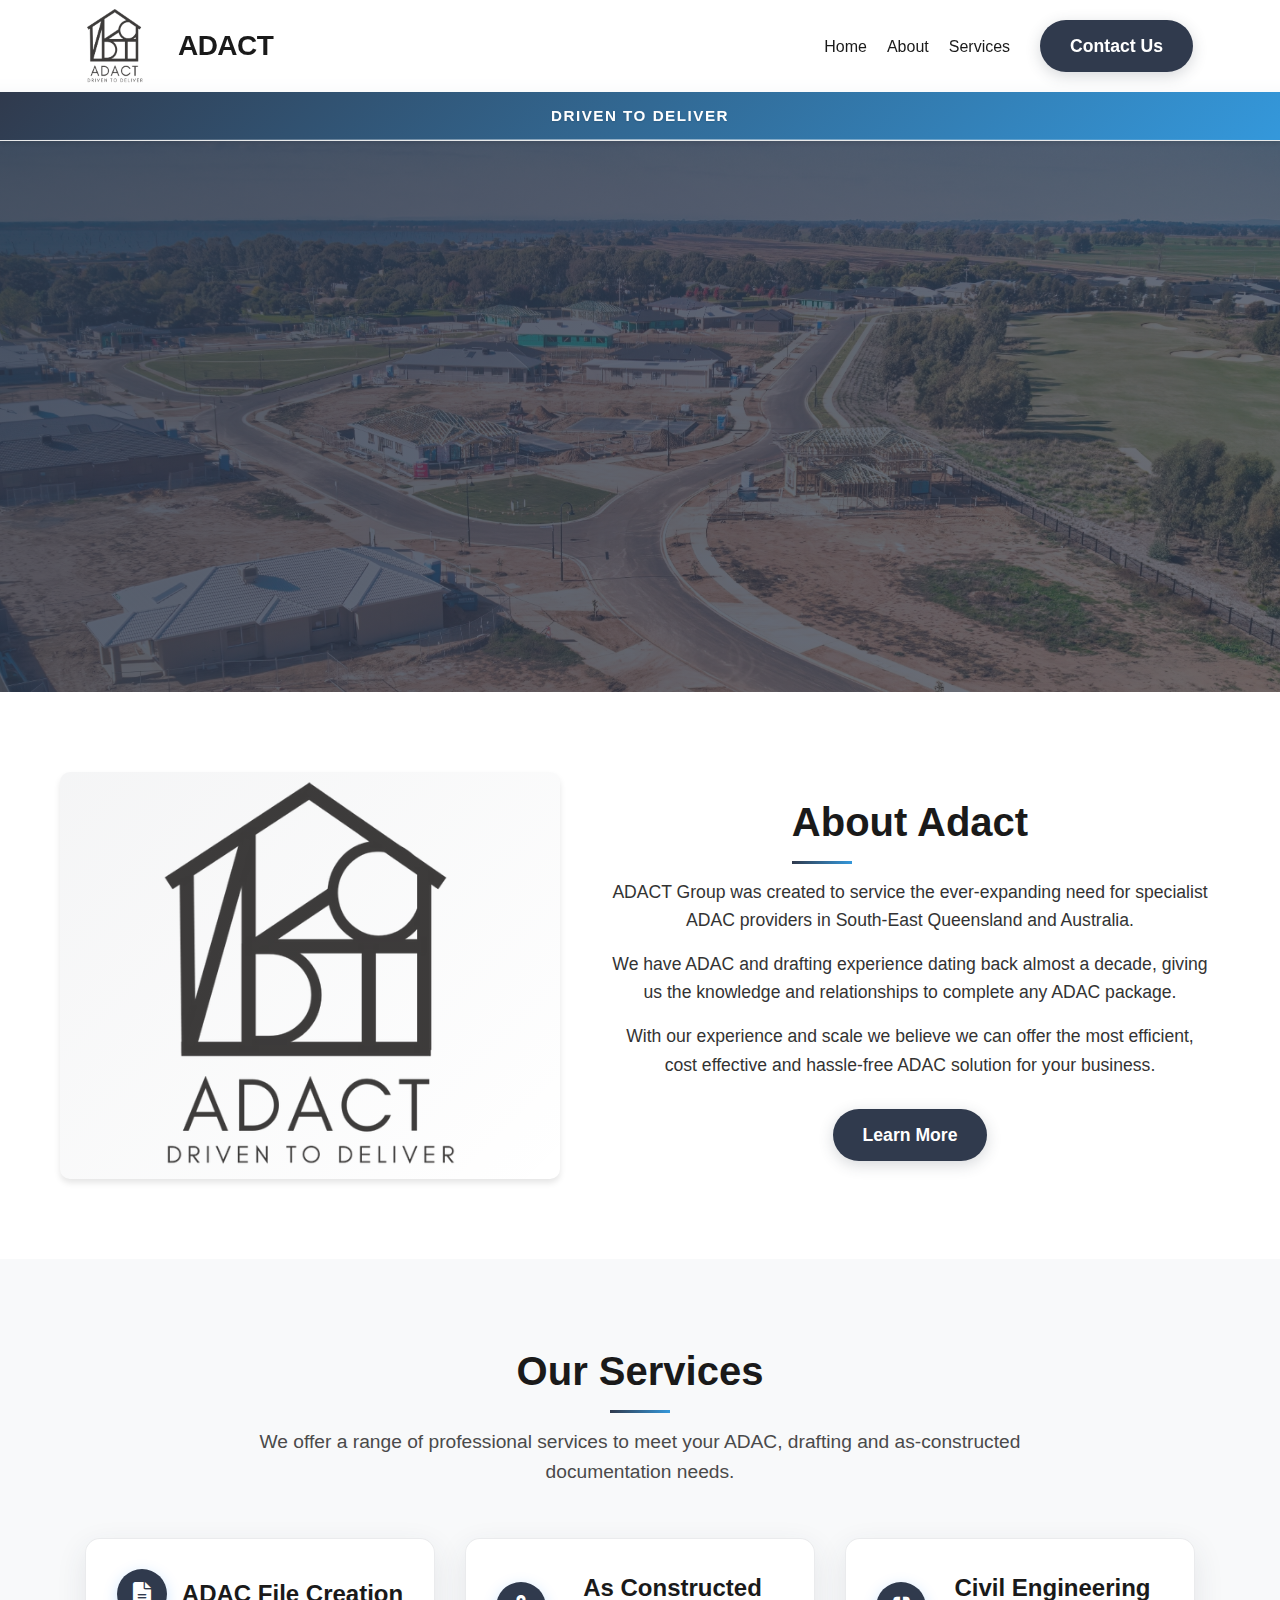
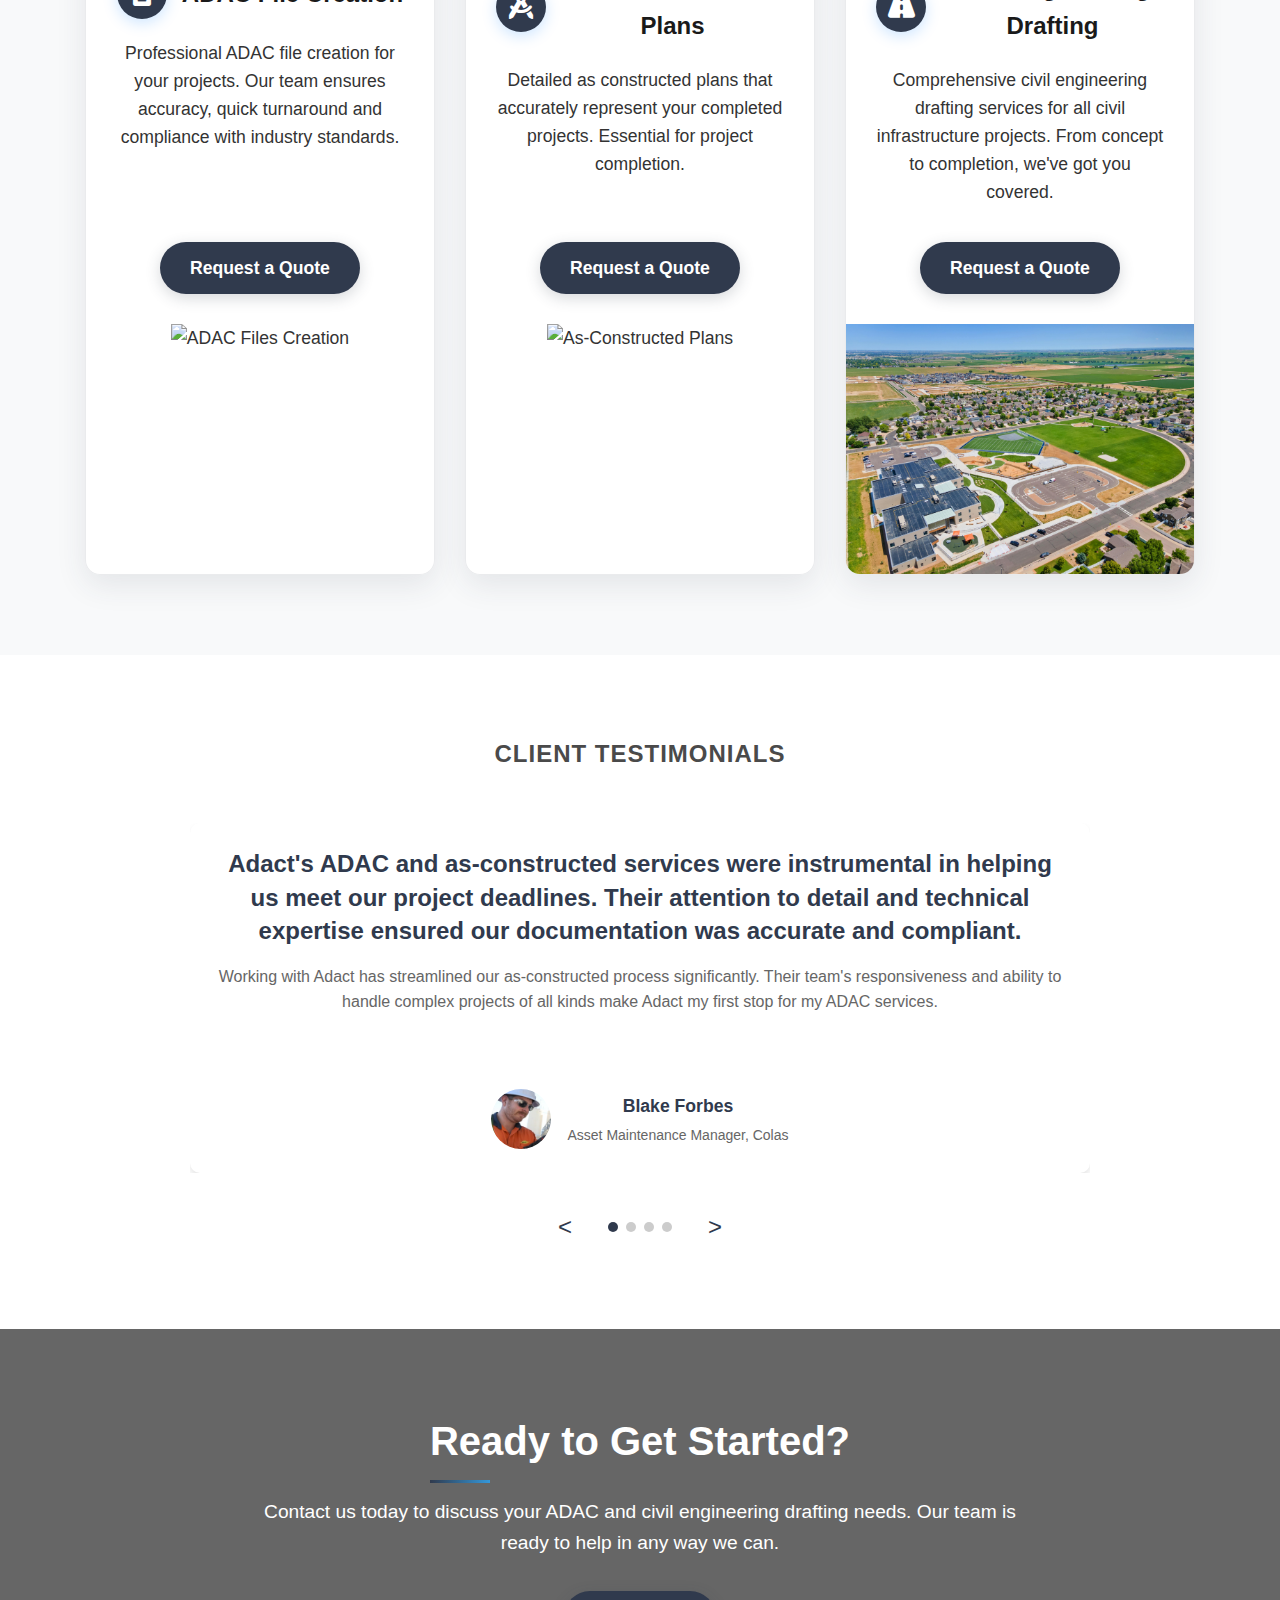
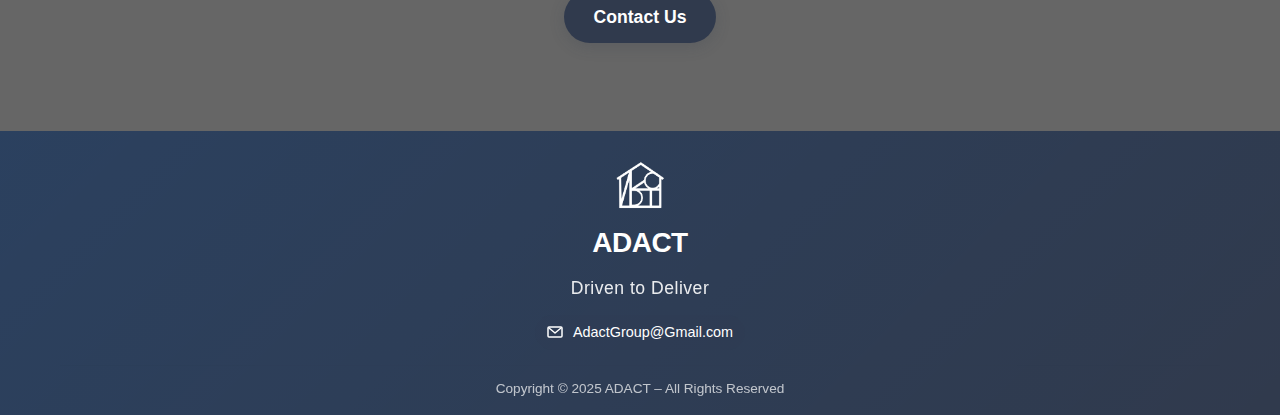
==== commit 89adf635: "Update about, contact, index, and services pages with latest content and formatting changes" ====
--- a/index.html
+++ b/index.html
@@ -53,7 +53,7 @@
         <div class="main__container main__container_pages">
           <h1 class="main__title">ADAC & Civil Engineering Drafting</h1>
           <div class="main__text main__text_pages">
-            Professional drafting services for ADAC files and as-constructed Plans, delivering precision and efficiency
+            Professional drafting services for ADAC files and as-constructed plans, delivering precision and efficiency
             for your engineering projects.
           </div>
           <a href="contact.html" class="main__button">Contact Us</a>
@@ -68,8 +68,8 @@
             <h2 class="about__title title">About Adact</h2>
             <div class="about__text">
               <p>
-                ADACT Group was created to service the ever-expanding need for specialist ADAC providers in South East
-                Queensland.
+                ADACT Group was created to service the ever-expanding need for specialist ADAC providers in South-East
+                Queensland and Australia.
               </p>
               <p>
                 We have ADAC and drafting experience dating back almost a decade, giving us the knowledge and
@@ -120,10 +120,10 @@
                     <div class="card__icon">
                       <i class="fas fa-drafting-compass"></i>
                     </div>
-                    <h3 class="card__title">As-Constructed Plans</h3>
+                    <h3 class="card__title">As Constructed Plans</h3>
                   </div>
                   <div class="card__text">
-                    <p>Detailed as-constructed plans that accurately represent your completed projects. Essential for
+                    <p>Detailed as constructed plans that accurately represent your completed projects. Essential for
                       project completion.</p>
                   </div>
                   <a href="contact.html" class="card__button">Request a Quote</a>
@@ -143,7 +143,8 @@
                     <h3 class="card__title">Civil Engineering Drafting</h3>
                   </div>
                   <div class="card__text">
-                    <p>Comprehensive civil engineering drafting services for infrastructure projects. From concept to
+                    <p>Comprehensive civil engineering drafting services for all civil infrastructure projects. From
+                      concept to
                       completion, we've got you covered.</p>
                   </div>
                   <a href="contact.html" class="card__button">Request a Quote</a>
@@ -168,7 +169,7 @@
               </h2>
               <div class="testimonial__slide-text">
                 Working with Adact has streamlined our as-constructed process significantly. Their team's responsiveness
-                and ability to handle complex projects of all kinds make my first stop for my ADAC services.
+                and ability to handle complex projects of all kinds make Adact my first stop for my ADAC services.
               </div>
               <div class="testimonial__slide-author">
                 <img src="img/Blake.png" alt="Blake Forbes" class="testimonial__slide-author-img" />
@@ -253,8 +254,8 @@
         <div class="outro__container">
           <h2 class="outro__title title">Ready to Get Started?</h2>
           <div class="outro__text">
-            Contact us today to discuss your ADAC and civil engineering drafting needs. Our team is ready to help you
-            streamline your documentation process.
+            Contact us today to discuss your ADAC and civil engineering drafting needs. Our team is ready to help
+            in any way we can.
           </div>
           <a href="contact.html" class="outro__button">Contact Us</a>
         </div>
@@ -271,7 +272,7 @@
             <span class="footer__brand-tagline">Driven to Deliver</span>
           </div>
           <a href="mailto:AdactGroup@Gmail.com" class="footer__email">
-            <svg width="16" height="16" viewBox="0 0 16 16" fill="none" xmlns="http://www.w3.org/2000/svg">
+            <svg width="16" height="16" viewBox="0 0 16 16" fill="none" xmlns="https://www.w3.org/2000/svg">
               <path d="M14 4L8 9L2 4" stroke="currentColor" stroke-width="1.5" stroke-linecap="round"
                 stroke-linejoin="round" />
               <rect x="1" y="3" width="14" height="10" rx="1" stroke="currentColor" stroke-width="1.5" />
--- a/css/adact-styles.css
+++ b/css/adact-styles.css
@@ -2319,4 +2319,19 @@
     .thank-you__button {
         width: 100%;
     }
+}
+
+.form__error {
+    display: none;
+    color: #dc3545;
+    font-size: 0.875rem;
+    margin-top: 0.25rem;
+}
+
+.form__input--error {
+    border-color: #dc3545 !important;
+}
+
+.form__input--error:focus {
+    box-shadow: 0 0 0 0.2rem rgba(220, 53, 69, 0.25);
 }